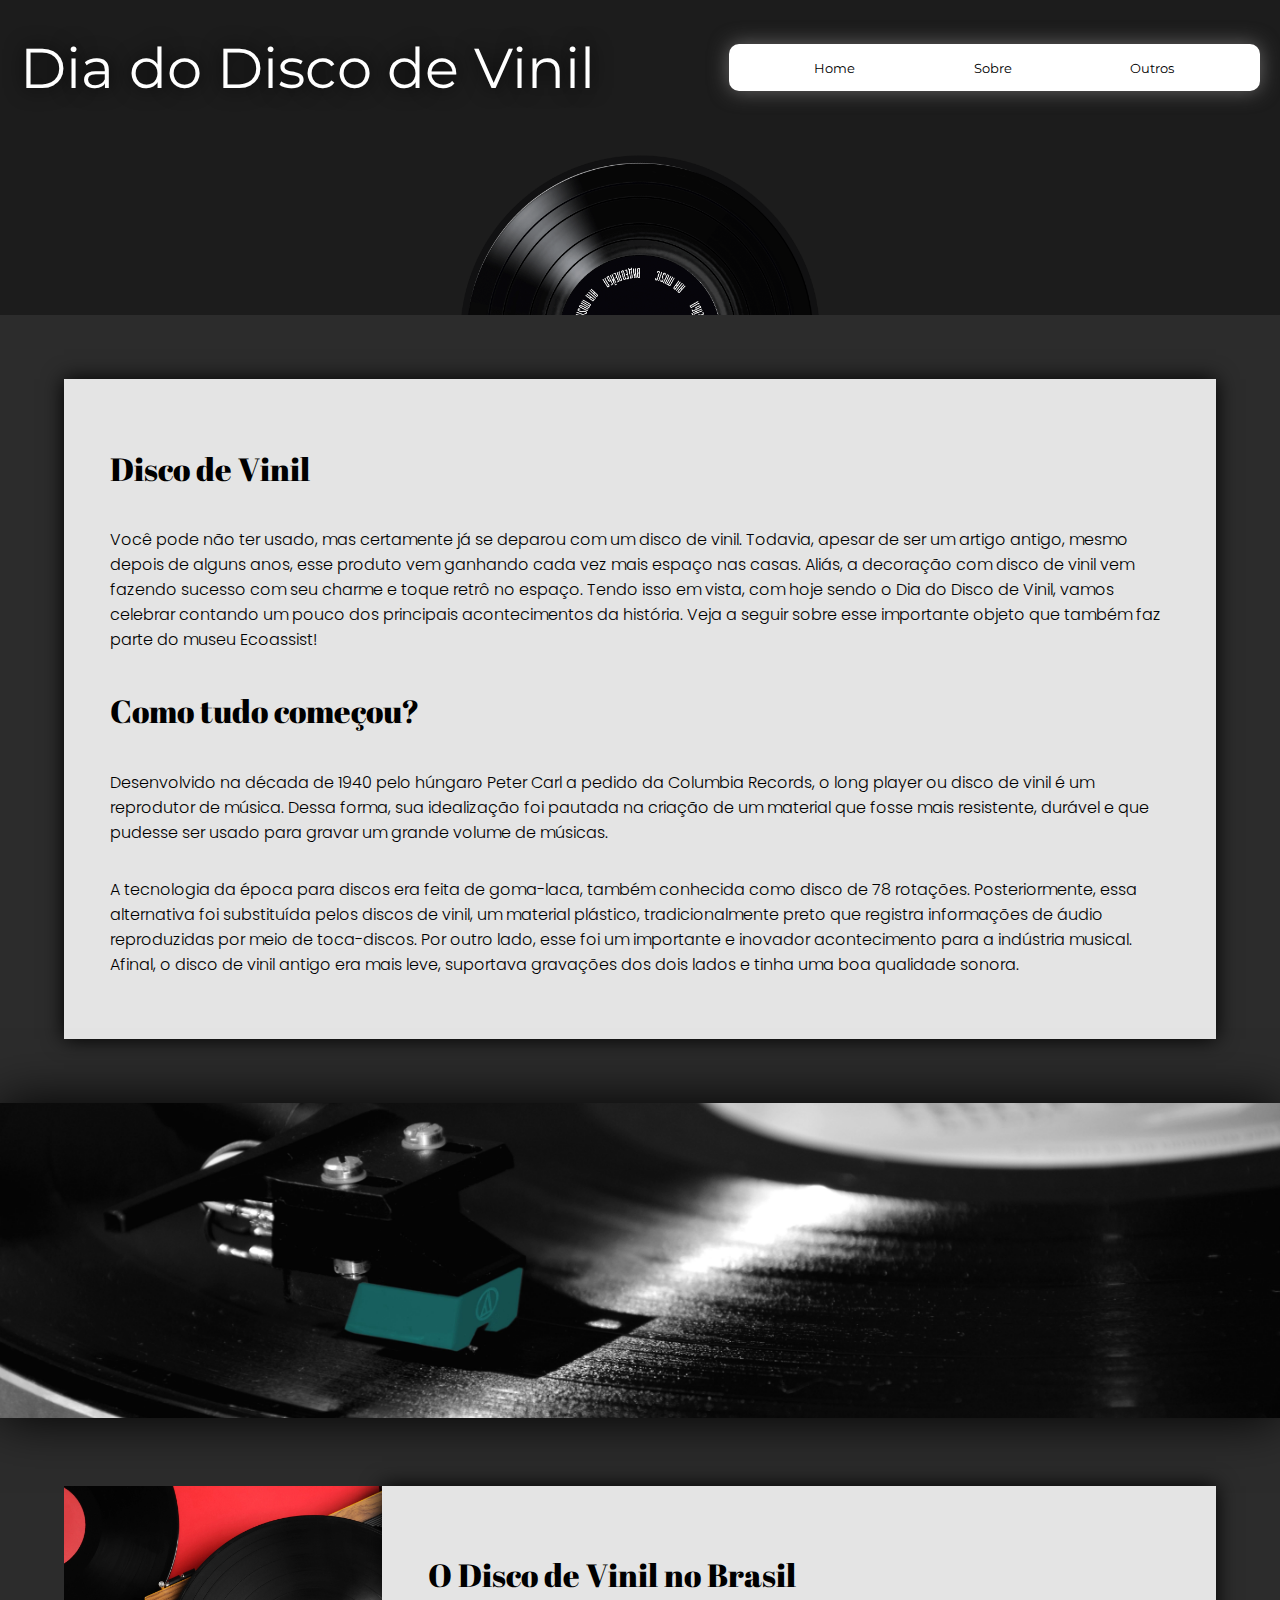
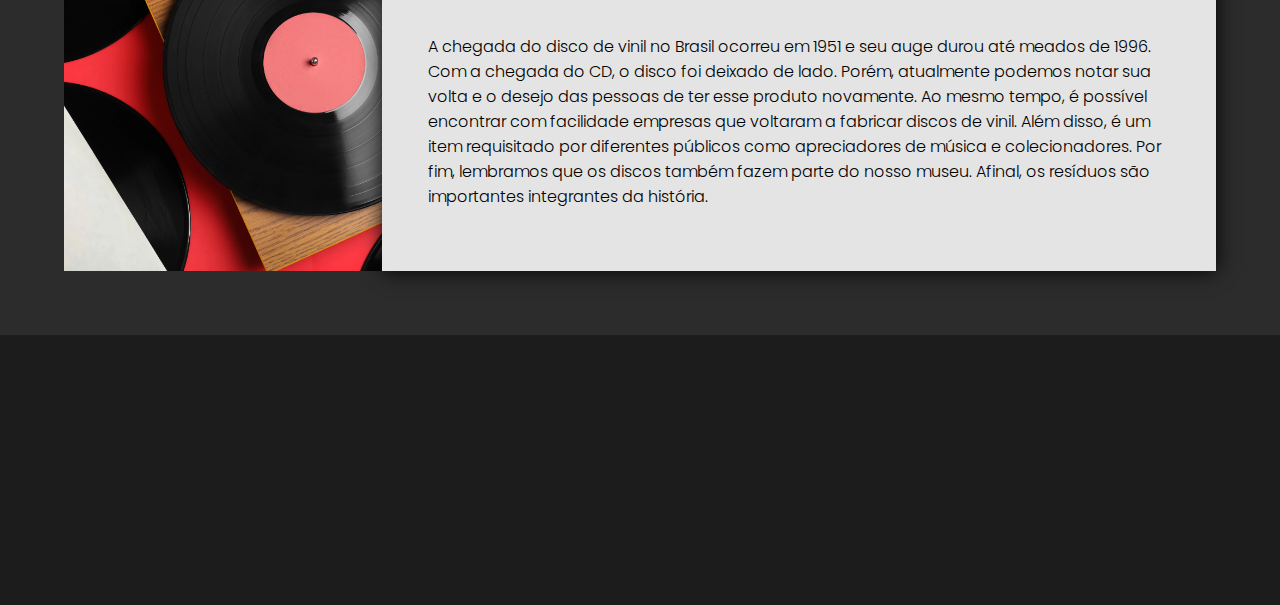
==== index.html @ 4e14d1e4 "Initial commit" ====
<!DOCTYPE html>
<html lang="pt-br">
<head>
    <meta charset="UTF-8">
    <meta http-equiv="X-UA-Compatible" content="IE=edge">
    <meta name="viewport" content="width=device-width, initial-scale=1.0">
    <link rel="preconnect" href="https://fonts.googleapis.com">
    <link rel="preconnect" href="https://fonts.gstatic.com" crossorigin>

    <link href="https://fonts.googleapis.com/css2?family=Abril+Fatface&family=Montserrat:ital,wght@0,100..900;1,100..900&family=Poppins:ital,wght@0,100;0,200;0,300;0,400;0,500;0,600;0,700;0,800;0,900;1,100;1,200;1,300;1,400;1,500;1,600;1,700;1,800;1,900&display=swap" rel="stylesheet">
    <link href="https://fonts.googleapis.com/css2?family=Montserrat:ital,wght@0,100..900;1,100..900&display=swap" rel="stylesheet">
    <link href="https://fonts.googleapis.com/css2?family=Montserrat:ital,wght@0,100..900;1,100..900&family=Poppins:ital,wght@0,100;0,200;0,300;0,400;0,500;0,600;0,700;0,800;0,900;1,100;1,200;1,300;1,400;1,500;1,600;1,700;1,800;1,900&display=swap" rel="stylesheet">

    <link rel="stylesheet" href="css/styles.css">
    <link rel="stylesheet" href="css/animations/animations.css">
    <link rel="stylesheet" href="css/header/header_styles.css">
    <link rel="stylesheet" href="css/header/info_styles.css">
    <link rel="stylesheet" href="css/main/main.css">
    <link rel="stylesheet" href="css/main/brasil.css">
    <link rel="stylesheet" href="css/main/artists.css">
    <link rel="stylesheet" href="css/footer/footer.css">
    
    <title>Disco de vinil</title>
</head>
<body>


    <div class="container" id="header_div">
        <div id="page_info" >
            <span id="page_info_text">Dia do Disco de Vinil</span>
        </div>
        <div id="tabs_bar" >
            <div id="buttons">
                <button class="button" id="homebutton">Home</button>
                <button class="button" id="sobrebutton">Sobre</button>
                <button class="button" id="outrosutton">Outros</button>
            </div>
        </div>



    </div>



    <div class="container" id="info_div">
        <!-- Seu conteúdo aqui -->
        <div class="song_cards">
           <div class="card_container">
                <img class="card_img" src="img/jackson.webp" alt="" >
                <div class="card_info" >
                    <span class="card_title" onclick="window.open('https://pt.wikipedia.org/wiki/Michael_Jackson', '_blank')" >Michael Jackson</span>
                </div>
           </div>

           <div class="card_container">
                <img class="card_img" src="img/eagles.webp" alt="">
                <div class="card_info" >
                    <span class="card_title" onclick="window.open('https://pt.wikipedia.org/wiki/Eagles', '_blank')" >Eagles</span>
                </div>
           </div>

           <div class="card_container">
                <img class="card_img" src="img/acdc.jpg" alt="">
                <div class="card_info" >
                    <span class="card_title" onclick="window.open('https://pt.wikipedia.org/wiki/AC/DC', '_blank')" >AC/DC</span>
                </div>
           </div>

           <div class="card_container">
                <img class="card_img" src="img/led-zeppelin.webp" alt="">
                <div class="card_info" >
                    <span class="card_title" onclick="window.open('https://pt.wikipedia.org/wiki/Led_Zeppelin', '_blank')" >Led Zeppelin</span>
                </div>

           </div>

           <div class="card_container">
                <img class="card_img" src="img/beatles.jpg" alt="">
                <div class="card_info" >
                    <span class="card_title" onclick="window.open('https://pt.wikipedia.org/wiki/The_Beatles', '_blank')" >The Beatles</span>
                </div>
           </div>
         
        </div>

        <div id="disco_div">
            <img id="disco_img" src="img/disco.png" alt="">
        </div>

        
        <div class="song_cards">
            <div class="card_container">
                <img class="card_img" src="img/billyjoel.jpeg" alt="">
                <div class="card_info" >
                    <span class="card_title" onclick="window.open('https://pt.wikipedia.org/wiki/Billy_Joel', '_blank')" >Billy Joel</span>
                </div>
            </div>
 
            <div class="card_container">
                <img class="card_img" src="img/pinkfloyd.jpg" alt="">
                <div class="card_info" >
                    <span class="card_title" onclick="window.open('https://pt.wikipedia.org/wiki/Pink_Floyd', '_blank')" >Pink Floyd</span>
                </div>
            </div>
 
            <div class="card_container">
                <img class="card_img" src="img/garthbrooks.jpg" alt="">
                <div class="card_info" >
                    <span class="card_title" onclick="window.open('https://pt.wikipedia.org/wiki/Garth_Brooks', '_blank')" >Garth Brooks</span>
                </div>
            </div>
 
            <div class="card_container">
                <img class="card_img" src="img/hootie&blowfish.webp" alt="">
                <div class="card_info" >
                    <span class="card_title" onclick="window.open('https://pt.wikipedia.org/wiki/Hootie_%26_the_Blowfish', '_blank')" >Hootie & Blowfish</span>
                </div>
            </div>
 
            <div class="card_container">
                <img class="card_img" src="img/guns-n-roses.webp" alt="">
                <div class="card_info" >
                    <span class="card_title" onclick="window.open('https://pt.wikipedia.org/wiki/Guns_N%27_Roses', '_blank')" >Guns N' Roses</span>
                </div>
            </div>
          
         </div>
    </div>



    <div class="div_content">
        <div class="page_content">
            <h1 >Disco de Vinil</h1> 
            <p>Você pode não ter usado, mas certamente já se deparou com um disco de vinil. Todavia, apesar de ser um artigo antigo, mesmo depois de alguns anos, esse produto vem ganhando cada vez mais espaço nas casas. Aliás, a decoração com disco de vinil vem fazendo sucesso com seu charme e toque retrô no espaço.  
                Tendo isso em vista, com hoje sendo o Dia do Disco de Vinil, vamos celebrar contando um pouco dos principais acontecimentos da história. Veja a seguir sobre esse importante objeto que também faz parte do museu Ecoassist!</p>

            <h1>Como tudo começou?</h1>
                <p>Desenvolvido na década de 1940 pelo húngaro Peter Carl a pedido da Columbia Records, o long player ou disco de vinil é um reprodutor de música. Dessa forma, sua idealização foi pautada na criação de um material que fosse mais resistente, durável e que pudesse ser usado para gravar um grande volume de músicas.</p>
                <p>A tecnologia da época para discos era feita de goma-laca, também conhecida como disco de 78 rotações. Posteriormente, essa alternativa foi substituída pelos discos de vinil, um material plástico, tradicionalmente preto que registra informações de áudio reproduzidas por meio de toca-discos.

                    Por outro lado, esse foi um importante e inovador acontecimento para a indústria musical. Afinal, o disco de vinil antigo era mais leve, suportava gravações dos dois lados e tinha uma boa qualidade sonora.</p>
        </div>
    </div>


    <div>
        <img id="disco1_img" src="img/_disco1.jpg" alt="">
    </div>

    
    <div class="div_content">
        <div  id="content_brasil">
            <div id="p_content_brasil_img_div">
                <img id="p_content_brasil_img"src="img/red_disc.webp" alt="">
            </div>
            <div class="page_content" id="p_content_brasil">
                <h1>O Disco de Vinil no Brasil</h1>

                <p>A chegada do disco de vinil no Brasil ocorreu em 1951 e seu auge durou até meados de 1996. Com a chegada do CD, o disco foi deixado de lado. Porém, atualmente podemos notar sua volta e o desejo das pessoas de ter esse produto novamente.

                    Ao mesmo tempo, é possível encontrar com facilidade empresas que voltaram a fabricar discos de vinil. Além disso, é um item requisitado por diferentes públicos como apreciadores de música e colecionadores.
                    
                    Por fim, lembramos que os discos também fazem parte do nosso museu. Afinal, os resíduos são importantes integrantes da história.</p>

            </div>
        </div>
    </div>

  


   <div class="footer">

   </div>

    



    


    <script src="js/info.js"></script>
</body>
</html>
---- css/styles.css ----
html, body {
    display: flex;
    flex-direction: column;
    margin: 0;
    padding: 0;
    background-color: #2c2c2c;
}


.container {
    max-width: 100%;
    padding: 20px; 
    box-sizing: border-box;
}
---- css/animations/animations.css ----
@keyframes rotate {
    0% { transform: rotate(0deg); }
    100% { transform: rotate(360deg); }
}

@keyframes appear {
    0% {opacity: 0%; }
    100% { opacity: 100%;}
}

@keyframes increase {
    0% {transform: scale(1); }
    100% {transform: scale(1.1); }
}


@keyframes increase_height {
    0% {height: 20vh; }
    100% {height: 45vh; }
}

@keyframes decrease_height {
    0% {height: 45vh; }
    100% {height: 20vh; }
}



@keyframes grow_card{
    from {
        flex-grow: 0; /* Valor inicial de flex-grow */
    }
    to {
        flex-grow: 5; /* Valor inicial de flex-grow */
    }
}

@keyframes decrease_card{
    from {
        flex-grow: 5; /* Valor inicial de flex-grow */
    }
    to {
        flex-grow: 0; /* Valor inicial de flex-grow */
    }
}

@keyframes bright_up {
    0% { opacity: 50%;}
    100% { opacity: 100%;}
}

@keyframes bright_down {
    0% { opacity: 100%;}
    100% { opacity: 50%;}
}

@keyframes songs_appear{
    0%{transform: translate(10%); opacity: 0%;}
    100% {transform: translate(0%); opacity: 100%;}

}

@keyframes songs_disapper{
    0%{transform: translate(0%); opacity: 100%;}
    100% {transform: translate(10%); opacity: 0%;}

}

@keyframes show_info{
    0% {opacity: 0%; transform: translate(0%, 10%);}
    100% {opacity: 100%;transform: translate(0%, 0%);}
}

@keyframes hide_info{
    0% {opacity: 100%;transform: translate(0%, 0%);}
    100% {opacity: 0%;transform: translate(0%, 10%);}
}
---- css/header/header_styles.css ----
#header_div{
    display: flex;
    justify-content: space-between;
    align-items: center;
    height: 15vh;
    background-color: rgb(28, 28, 28);
}

#page_info{
    display: flex;
    justify-content: flex-start;
    align-items: center;
    width: 60%;
    height: 100%;
}

#page_info_text{
    color: white;
    font-size: 3.5em;
    font-family: "Montserrat", sans-serif;
    font-optical-sizing: auto;
    font-weight: normal;
    font-style: normal;
    text-shadow: 0px 0px 20px rgb(0, 0, 0);
}

#tabs_bar{
    box-shadow: 0px 0px 20px rgb(105, 104, 104);
    display: flex;
    align-items:center;
    justify-content: center;
    background-color: white;
    width: 45%;
    height: 50%;
    border-radius: 10px;
}

#buttons{
    display: flex;
    align-items: center;
    justify-content: space-around;
    width: 90%;
}

.button{

    border: 0px ;
    outline: none;
    background-color: transparent;
    cursor: pointer;


}

.button,textarea{
    color: black;
    font-family: "Montserrat", sans-serif;
    font-optical-sizing: auto;
    font-weight: normal;
    font-style: normal;
}



.button:hover{
   animation: increase 2s ease alternate infinite;
}
---- css/header/info_styles.css ----
#info_div{
    display: flex;  
    flex-direction: row;
    justify-content: space-around;
    height: 20vh;
    background-color: rgb(28, 28, 28);
    overflow: hidden;
    transition: height 1s ease;  
}






#disco_img{
    height: 40vh;
    width: auto;
    object-fit: cover;
    animation: rotate 3s linear infinite;
}

#disco_div{
    width: auto;
    height: auto;
    animation: appear 1s ease;
}

#disco_div :hover{
    animation: increase 1s ease alternate both infinite;
    cursor: pointer;
}



.song_cards{
    display: flex;
    flex-direction: row;
    justify-content: center;
    --item-count:3;
    gap: 1%;
    width: 35%;
    height: 100%;
    opacity: 0%;
}

.card_img{
  
    object-fit:cover;
    opacity: 50%;
    width: 100%;
    height: 100%;
}   



.card_img:hover{
    animation: bright_up 2s ease forwards;
}

.card_img:not(:hover){
    animation: bright_down 2s ease backwards;
}


.card_title{
    background-color: #2c2c2c;
    color: white;
    font-size: 60%;
    font-family: "Montserrat", sans-serif;
    font-optical-sizing: auto;
    font-weight: bolder;
    font-style: italic;
    padding: 5px;
    text-shadow: 0px 0px 10px rgb(98, 98, 98);
    text-decoration: underline;
    cursor: pointer;
}

.card_info{
    box-shadow: 0px 0px 20px black;
    width: auto;
    height: auto;
    position: absolute;
    top: 85%;
    display: flex;
    justify-content: center;
    align-items: center;
    opacity: 0%;
    overflow: hidden;
}

.card_container{
    display: flex;
    flex-direction: column;
    justify-content: center;
    align-items: center;
    height: 100%; 
    width: 15%;    
    border-radius: 10px;
    transition: flex-grow 1s ease;  
    overflow: hidden;
}
---- css/main/main.css ----
.div_content{ 
    display: flex;
    flex-direction: row;
    align-items: center;
    padding: 5%;
   
}


.page_content{
    display: flex;
    flex-direction: column;
    background-color: #e4e4e4;
    padding: 4%;
    height: auto;
    box-shadow: 0px 0px 20px rgb(0, 0, 0);
   
}

.page_content > h1{

    font-family: "Abril Fatface", serif;
    font-weight: 400;
    font-style: normal;
}

.page_content > p{
    font-size: 100%;
    font-family: "Poppins", sans-serif;
    font-weight: 300;
    font-style: normal;
}



#disco1_img{
    box-shadow: 0px 0px 50px black;
    object-fit:cover;
    height: 35vh;
    width: 100%;
}
---- css/main/brasil.css ----
#p_content_brasil_img_div{
    display: flex;
    justify-content: center;
    align-items: center;
    width: 30%;
    overflow: hidden;

}

#p_content_brasil_img{
    height: 100%;
    width: 100%;
    object-fit:cover;
}

#content_brasil{
    display: flex;
    flex-direction: row;
    width: 100%;
    height: 100%;
}

#p_content_brasil{
    width: 70%;
}
---- css/footer/footer.css ----
.footer{
    height: 30vh;
    background-color: rgb(28, 28, 28);
}
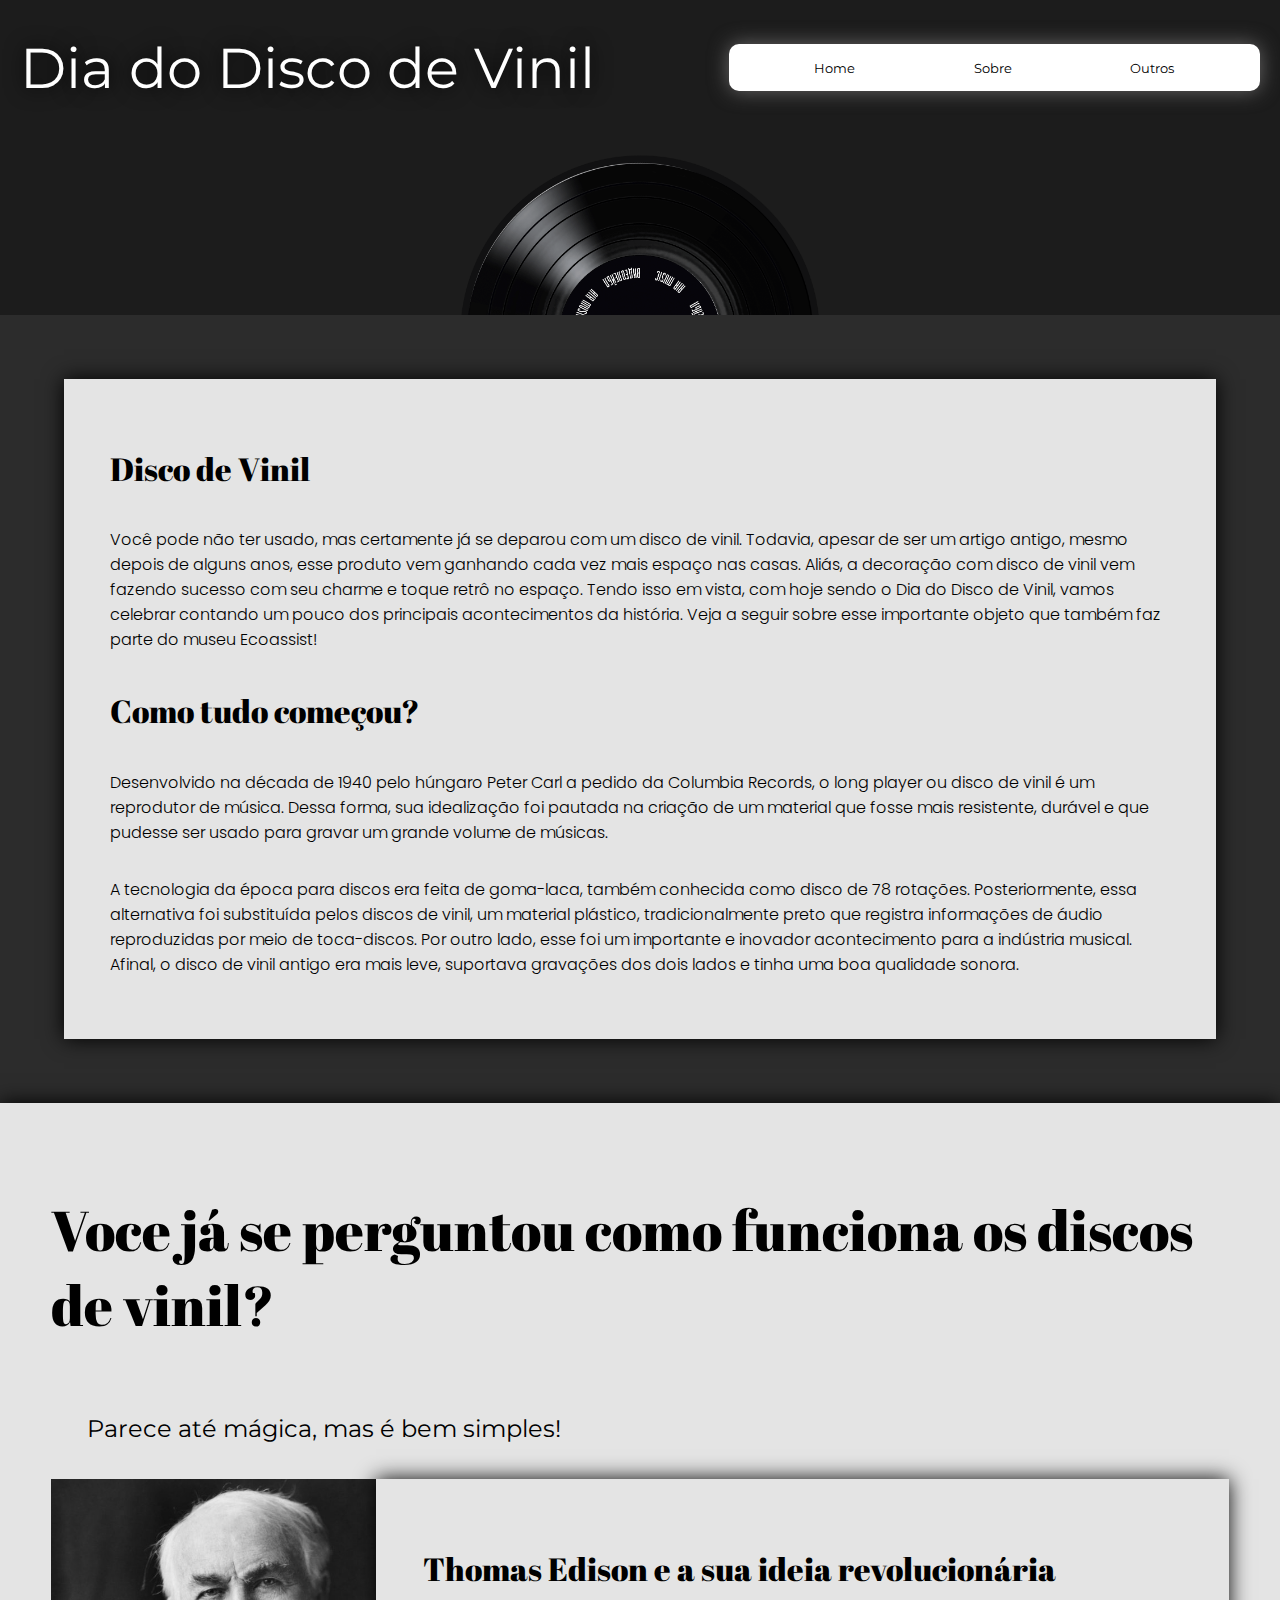
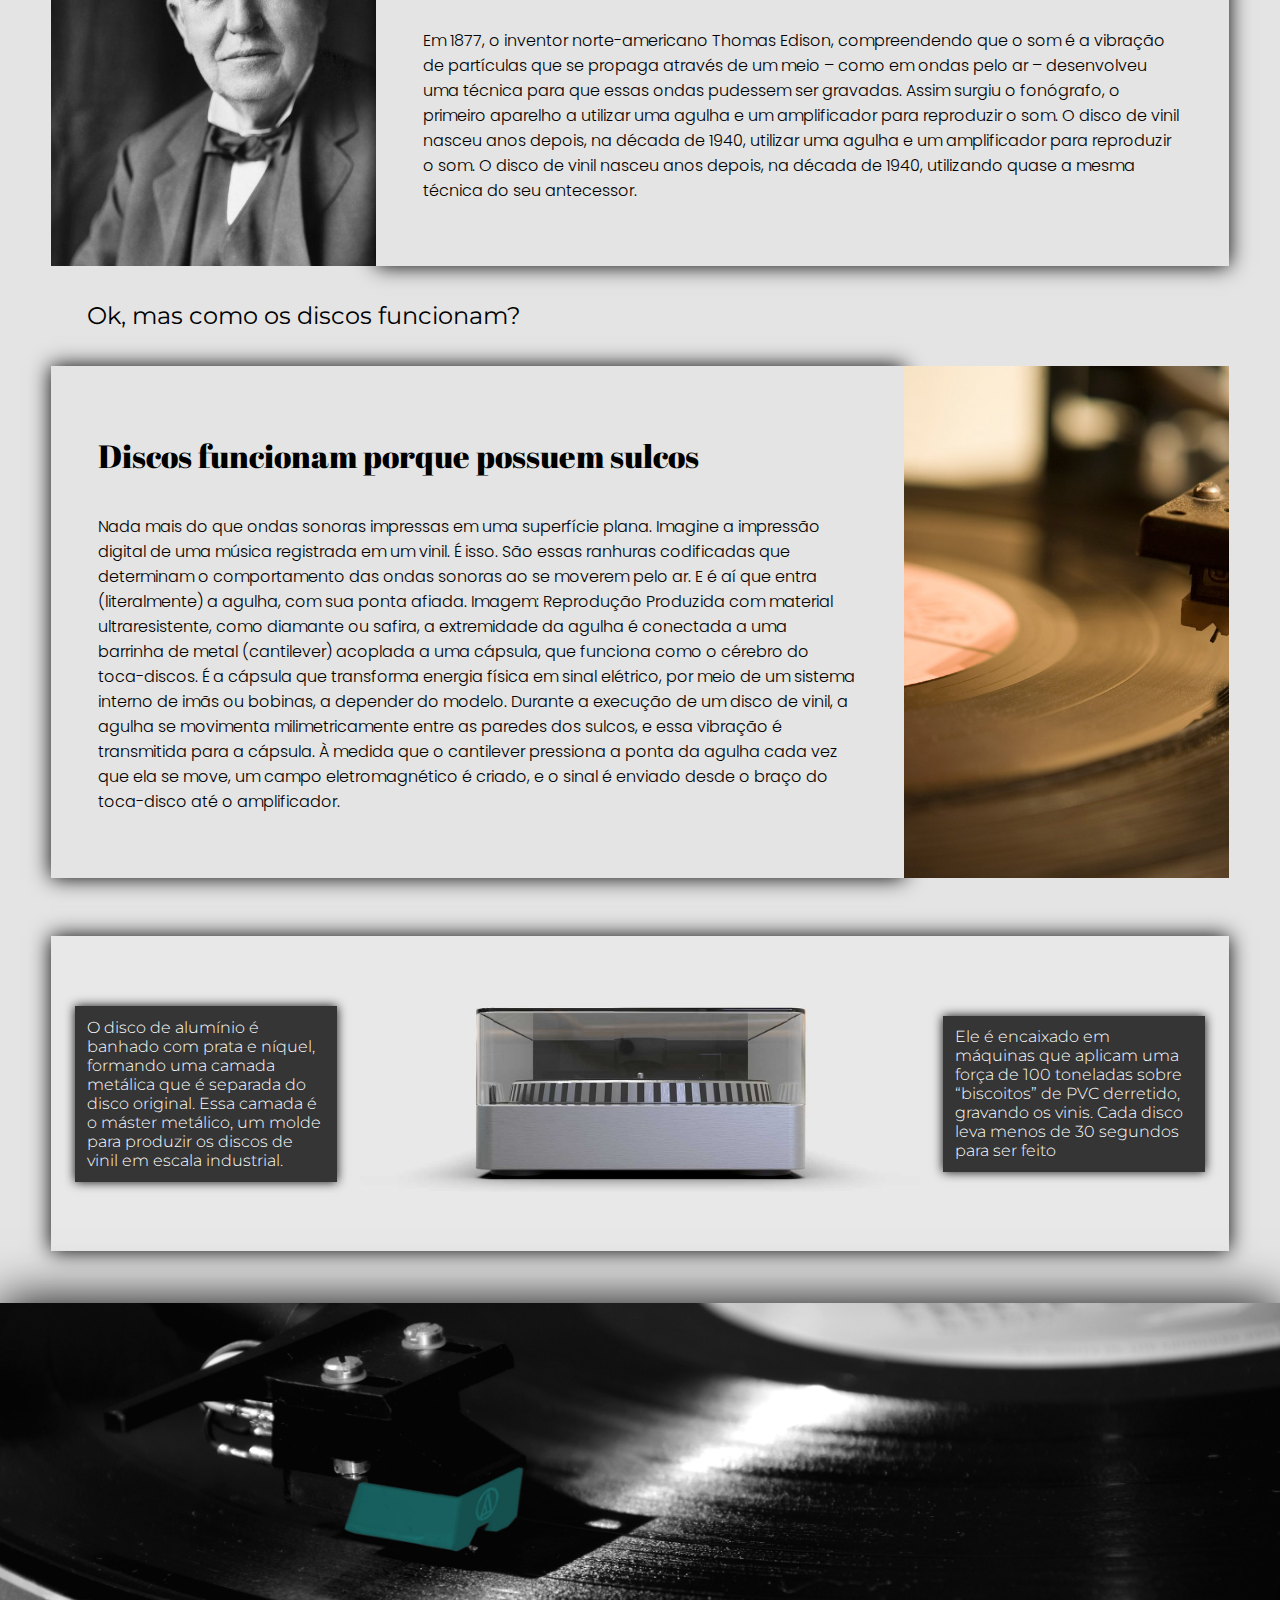
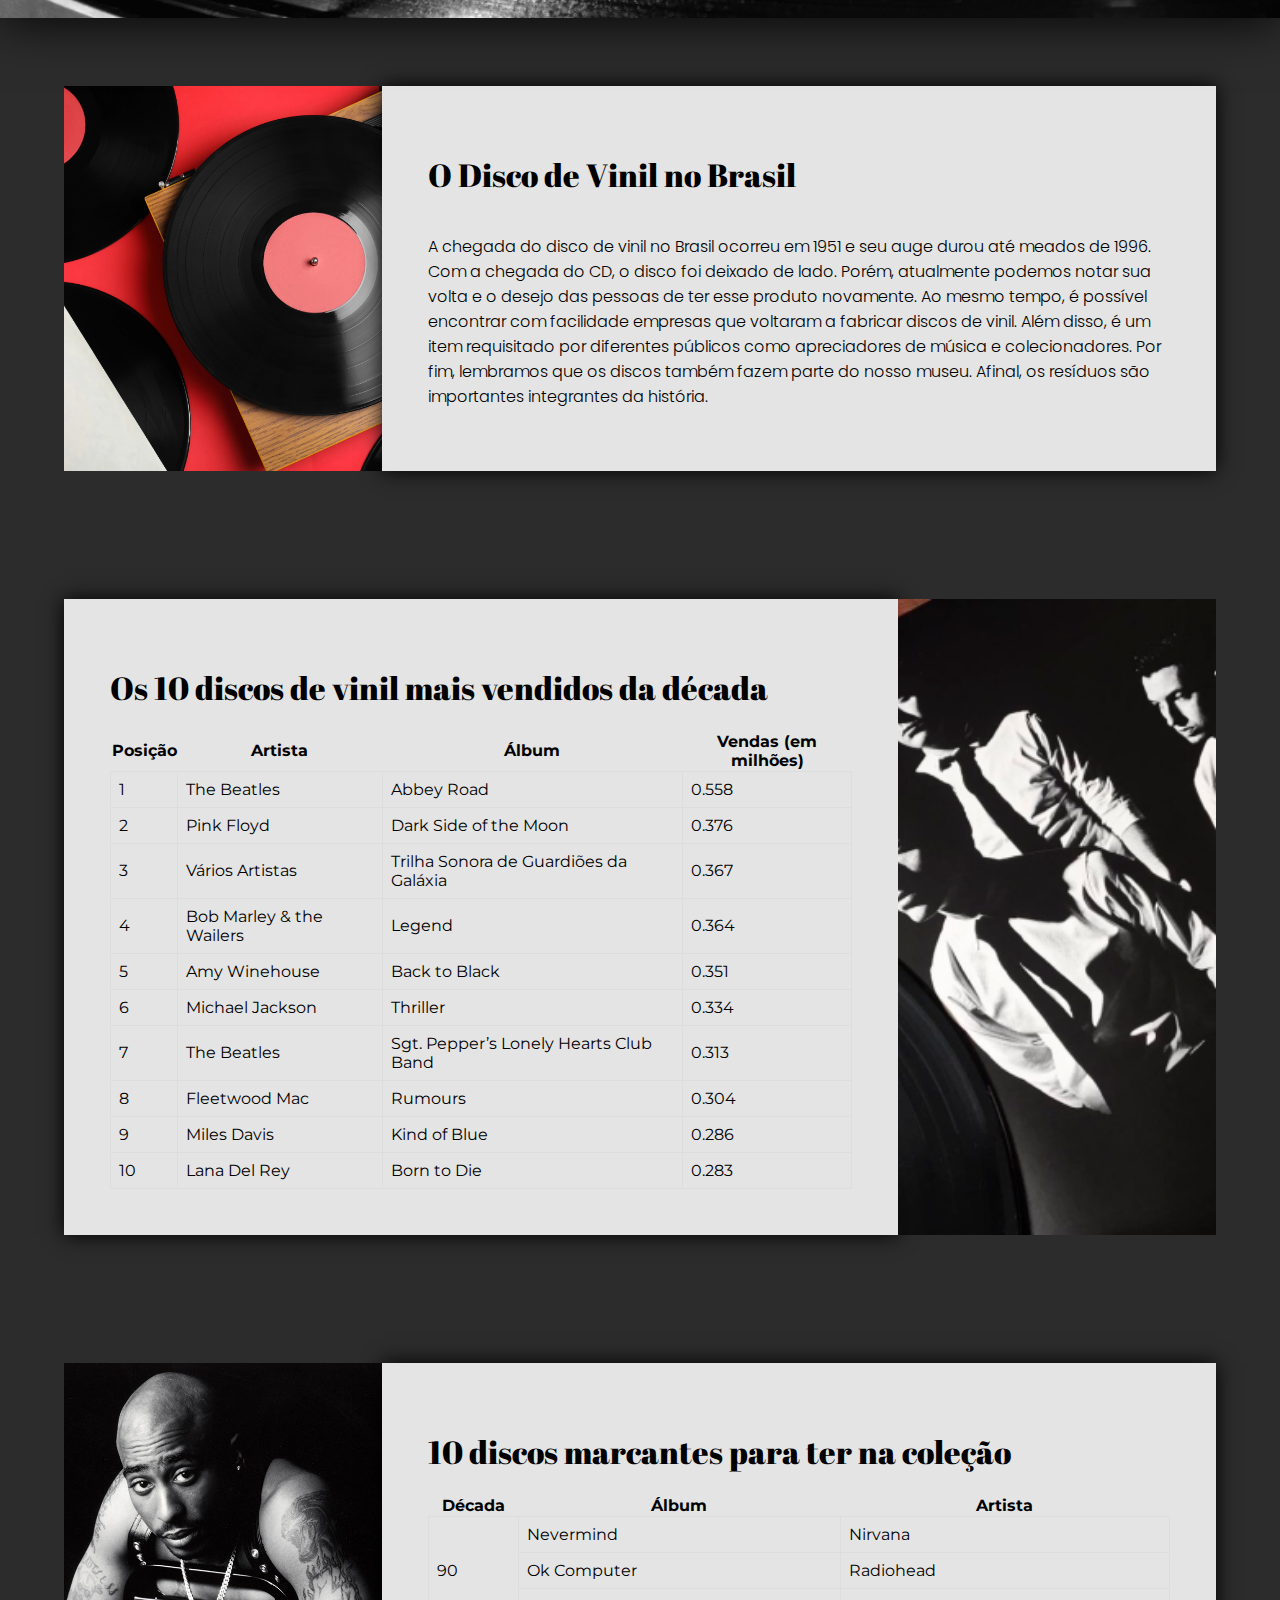
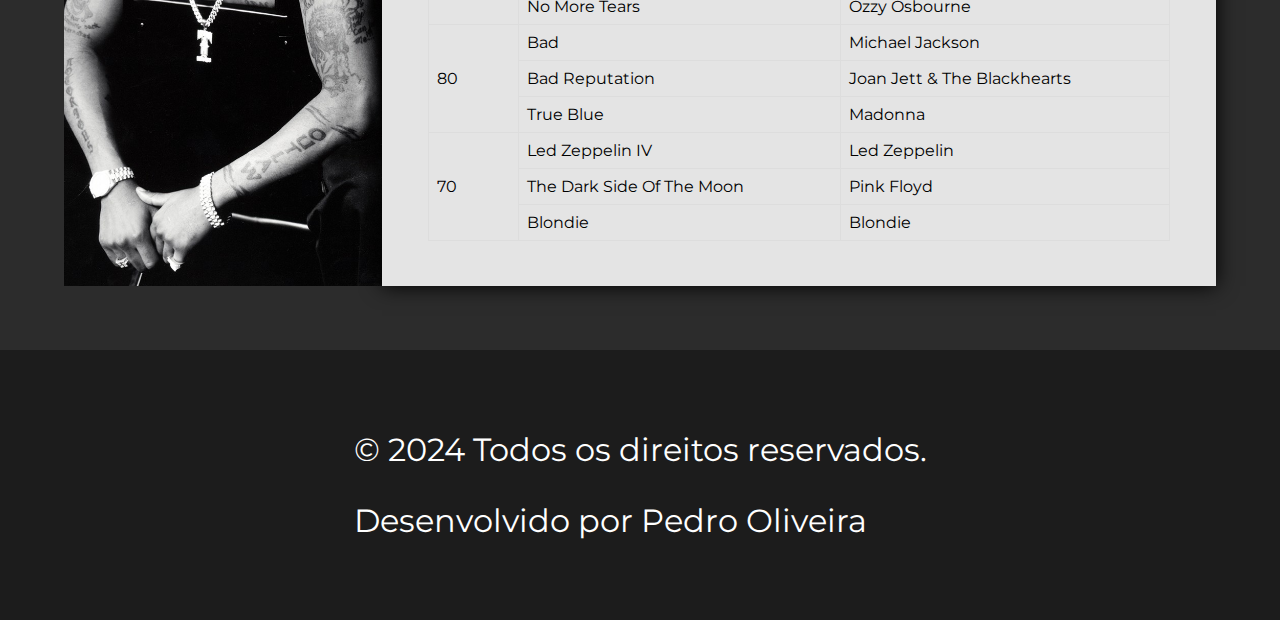
==== commit 6f0318b6: "Update" ====
--- a/index.html
+++ b/index.html
@@ -11,16 +11,9 @@
     <link href="https://fonts.googleapis.com/css2?family=Montserrat:ital,wght@0,100..900;1,100..900&display=swap" rel="stylesheet">
     <link href="https://fonts.googleapis.com/css2?family=Montserrat:ital,wght@0,100..900;1,100..900&family=Poppins:ital,wght@0,100;0,200;0,300;0,400;0,500;0,600;0,700;0,800;0,900;1,100;1,200;1,300;1,400;1,500;1,600;1,700;1,800;1,900&display=swap" rel="stylesheet">
 
-    <link rel="stylesheet" href="css/styles.css">
-    <link rel="stylesheet" href="css/animations/animations.css">
-    <link rel="stylesheet" href="css/header/header_styles.css">
-    <link rel="stylesheet" href="css/header/info_styles.css">
-    <link rel="stylesheet" href="css/main/main.css">
-    <link rel="stylesheet" href="css/main/brasil.css">
-    <link rel="stylesheet" href="css/main/artists.css">
-    <link rel="stylesheet" href="css/footer/footer.css">
-    
-    <title>Disco de vinil</title>
+    <link rel="stylesheet" href="assets/css/styles.css">
+
+    <title>Home</title>
 </head>
 <body>
 
@@ -31,9 +24,9 @@
         </div>
         <div id="tabs_bar" >
             <div id="buttons">
-                <button class="button" id="homebutton">Home</button>
-                <button class="button" id="sobrebutton">Sobre</button>
-                <button class="button" id="outrosutton">Outros</button>
+                <a href="index.html"><button class="button" id="homebutton">Home</button></a>
+                <a href="about.html"><button class="button" id="sobrebutton">Sobre</button></a>
+                <a href="about.html"><button class="button" id="outrosutton">Outros</button></a>
             </div>
         </div>
 
@@ -47,28 +40,28 @@
         <!-- Seu conteúdo aqui -->
         <div class="song_cards">
            <div class="card_container">
-                <img class="card_img" src="img/jackson.webp" alt="" >
+                <img class="card_img" src="assets/img/jackson.webp" alt="" >
                 <div class="card_info" >
                     <span class="card_title" onclick="window.open('https://pt.wikipedia.org/wiki/Michael_Jackson', '_blank')" >Michael Jackson</span>
                 </div>
            </div>
 
            <div class="card_container">
-                <img class="card_img" src="img/eagles.webp" alt="">
+                <img class="card_img" src="assets/img/eagles.webp" alt="">
                 <div class="card_info" >
                     <span class="card_title" onclick="window.open('https://pt.wikipedia.org/wiki/Eagles', '_blank')" >Eagles</span>
                 </div>
            </div>
 
            <div class="card_container">
-                <img class="card_img" src="img/acdc.jpg" alt="">
+                <img class="card_img" src="assets/img/acdc.jpg" alt="">
                 <div class="card_info" >
                     <span class="card_title" onclick="window.open('https://pt.wikipedia.org/wiki/AC/DC', '_blank')" >AC/DC</span>
                 </div>
            </div>
 
            <div class="card_container">
-                <img class="card_img" src="img/led-zeppelin.webp" alt="">
+                <img class="card_img" src="assets/img/led-zeppelin.webp" alt="">
                 <div class="card_info" >
                     <span class="card_title" onclick="window.open('https://pt.wikipedia.org/wiki/Led_Zeppelin', '_blank')" >Led Zeppelin</span>
                 </div>
@@ -76,7 +69,7 @@
            </div>
 
            <div class="card_container">
-                <img class="card_img" src="img/beatles.jpg" alt="">
+                <img class="card_img" src="assets/img/beatles.jpg" alt="">
                 <div class="card_info" >
                     <span class="card_title" onclick="window.open('https://pt.wikipedia.org/wiki/The_Beatles', '_blank')" >The Beatles</span>
                 </div>
@@ -85,41 +78,41 @@
         </div>
 
         <div id="disco_div">
-            <img id="disco_img" src="img/disco.png" alt="">
+            <img id="disco_img" onclick=OpenTab() src="assets/img/disco.png" alt="">
         </div>
 
         
         <div class="song_cards">
             <div class="card_container">
-                <img class="card_img" src="img/billyjoel.jpeg" alt="">
+                <img class="card_img" src="assets/img/billyjoel.jpeg" alt="">
                 <div class="card_info" >
                     <span class="card_title" onclick="window.open('https://pt.wikipedia.org/wiki/Billy_Joel', '_blank')" >Billy Joel</span>
                 </div>
             </div>
  
             <div class="card_container">
-                <img class="card_img" src="img/pinkfloyd.jpg" alt="">
+                <img class="card_img" src="assets/img/pinkfloyd.jpg" alt="">
                 <div class="card_info" >
                     <span class="card_title" onclick="window.open('https://pt.wikipedia.org/wiki/Pink_Floyd', '_blank')" >Pink Floyd</span>
                 </div>
             </div>
  
             <div class="card_container">
-                <img class="card_img" src="img/garthbrooks.jpg" alt="">
+                <img class="card_img" src="assets/img/garthbrooks.jpg" alt="">
                 <div class="card_info" >
                     <span class="card_title" onclick="window.open('https://pt.wikipedia.org/wiki/Garth_Brooks', '_blank')" >Garth Brooks</span>
                 </div>
             </div>
  
             <div class="card_container">
-                <img class="card_img" src="img/hootie&blowfish.webp" alt="">
+                <img class="card_img" src="assets/img/hootie&blowfish.webp" alt="">
                 <div class="card_info" >
                     <span class="card_title" onclick="window.open('https://pt.wikipedia.org/wiki/Hootie_%26_the_Blowfish', '_blank')" >Hootie & Blowfish</span>
                 </div>
             </div>
  
             <div class="card_container">
-                <img class="card_img" src="img/guns-n-roses.webp" alt="">
+                <img class="card_img" src="assets/img/guns-n-roses.webp" alt="">
                 <div class="card_info" >
                     <span class="card_title" onclick="window.open('https://pt.wikipedia.org/wiki/Guns_N%27_Roses', '_blank')" >Guns N' Roses</span>
                 </div>
@@ -145,15 +138,67 @@
     </div>
 
 
-    <div>
-        <img id="disco1_img" src="img/_disco1.jpg" alt="">
+    <section>
+      <div class="page_content" id="how_section">
+        <h1>Voce já se perguntou como funciona os discos de vinil?</h1>
+
+        <h2>Parece até mágica, mas é bem simples!</h2>
+
+        <div class="content">
+          <div class="p_content_img_div">
+              <img class="p_content_img"src="assets/img/thomas-edison.jpg" alt="">
+          </div>
+          <div class="page_content" id="p_content_brasil">
+              <h1>Thomas Edison e a sua ideia revolucionária</h1>
+
+              <p>Em 1877, o inventor norte-americano Thomas Edison, compreendendo que o som é a vibração de partículas que se propaga através de um meio – como em ondas pelo ar – desenvolveu uma técnica para que essas ondas pudessem ser gravadas. Assim surgiu o fonógrafo, o primeiro aparelho a utilizar uma agulha e um amplificador para reproduzir o som. O disco de vinil nasceu anos depois, na década de 1940, utilizar uma agulha e um amplificador para reproduzir o som. O disco de vinil nasceu anos depois, na década de 1940, utilizando quase a mesma técnica do seu antecessor. </p>
+
+          </div>
+        </div>
+      
+        <h2>Ok, mas como os discos funcionam?</h2>
+
+        <div class="content">
+         
+          <div class="page_content" id="p_content_brasil">
+              <h1>Discos funcionam porque possuem sulcos</h1>
+
+              <p>Nada mais do que ondas sonoras impressas em uma superfície plana. Imagine a impressão digital de uma música registrada em um vinil. É isso. São essas ranhuras codificadas que determinam o comportamento das ondas sonoras ao se moverem pelo ar. E é aí que entra (literalmente) a agulha, com sua ponta afiada. Imagem: Reprodução Produzida com material ultraresistente, como diamante ou safira, a extremidade da agulha é conectada a uma barrinha de metal (cantilever) acoplada a uma cápsula, que funciona como o cérebro do toca-discos. É a cápsula que transforma energia física em sinal elétrico, por meio de um sistema interno de imãs ou bobinas, a depender do modelo. Durante a execução de um disco de vinil, a agulha se movimenta milimetricamente entre as paredes dos sulcos, e essa vibração é transmitida para a cápsula. À medida que o cantilever pressiona a ponta da agulha cada vez que ela se move, um campo eletromagnético é criado, e o sinal é enviado desde o braço do toca-disco até o amplificador.</p>
+
+          </div>
+          <div class="p_content_img_div">
+            <img class="p_content_img"src="assets/img/disco_zoom.jpg" alt="">
+        </div>
+        </div>
+
+        <div class="content">
+         
+          <div class="p_content_img_div" id="record_vinil">
+            <div id="about_record_div">
+              O disco de alumínio é banhado com prata e níquel, formando uma camada metálica que é separada do disco original. Essa camada é o máster metálico, um molde para produzir os discos de vinil em escala industrial. 
+          </div>
+            <img id="record_vinil_img"src="assets/img/record_vinil.jpg" alt="">
+
+            <div id="about_record_div">
+              Ele é encaixado em máquinas que aplicam uma força de 100 toneladas sobre “biscoitos” de PVC derretido, gravando os vinis. Cada disco leva menos de 30 segundos para ser feito 
+
+          </div>
+
+        </div>
+        </div>
+        
+      </div>
+  </section>
+
+    <div id="disco_img_center">
+        <img id="disco1_img" src="assets/img/_disco1.jpg" alt="">
     </div>
 
     
     <div class="div_content">
-        <div  id="content_brasil">
-            <div id="p_content_brasil_img_div">
-                <img id="p_content_brasil_img"src="img/red_disc.webp" alt="">
+        <div class="content">
+            <div class="p_content_img_div">
+                <img class="p_content_img"src="assets/img/red_disc.webp" alt="">
             </div>
             <div class="page_content" id="p_content_brasil">
                 <h1>O Disco de Vinil no Brasil</h1>
@@ -168,11 +213,159 @@
         </div>
     </div>
 
+
+    <div class="div_content">
+        <div class="content">
+            <div class="page_content" id="p_content_artists">
+                <h1>Os 10 discos de vinil mais vendidos da década</h1>
+
+                <table>
+                    <tr>
+                      <th>Posição</th>
+                      <th>Artista</th>
+                      <th>Álbum</th>
+                      <th>Vendas (em milhões)</th>
+                    </tr>
+                    <tr>
+                      <td>1</td>
+                      <td>The Beatles</td>
+                      <td>Abbey Road</td>
+                      <td>0.558</td>
+                    </tr>
+                    <tr>
+                      <td>2</td>
+                      <td>Pink Floyd</td>
+                      <td>Dark Side of the Moon</td>
+                      <td>0.376</td>
+                    </tr>
+                    <tr>
+                      <td>3</td>
+                      <td>Vários Artistas</td>
+                      <td>Trilha Sonora de Guardiões da Galáxia</td>
+                      <td>0.367</td>
+                    </tr>
+                    <tr>
+                      <td>4</td>
+                      <td>Bob Marley & the Wailers</td>
+                      <td>Legend</td>
+                      <td>0.364</td>
+                    </tr>
+                    <tr>
+                      <td>5</td>
+                      <td>Amy Winehouse</td>
+                      <td>Back to Black</td>
+                      <td>0.351</td>
+                    </tr>
+                    <tr>
+                      <td>6</td>
+                      <td>Michael Jackson</td>
+                      <td>Thriller</td>
+                      <td>0.334</td>
+                    </tr>
+                    <tr>
+                      <td>7</td>
+                      <td>The Beatles</td>
+                      <td>Sgt. Pepper’s Lonely Hearts Club Band</td>
+                      <td>0.313</td>
+                    </tr>
+                    <tr>
+                      <td>8</td>
+                      <td>Fleetwood Mac</td>
+                      <td>Rumours</td>
+                      <td>0.304</td>
+                    </tr>
+                    <tr>
+                      <td>9</td>
+                      <td>Miles Davis</td>
+                      <td>Kind of Blue</td>
+                      <td>0.286</td>
+                    </tr>
+                    <tr>
+                      <td>10</td>
+                      <td>Lana Del Rey</td>
+                      <td>Born to Die</td>
+                      <td>0.283</td>
+                    </tr>
+                  </table>
+            </div>
+            <div class="p_content_img_div">
+                <img class="p_content_img"src="assets/img/most_sold.webp" alt="">
+            </div>
+        </div>
+    </div>
+
+
+    <div class="div_content">
+        <div class="content">
+            <div class="p_content_img_div">
+                <img class="p_content_img"src="assets/img/2pac.jpg" alt="">
+            </div>
+            <div class="page_content" id="p_content_artists">
+                <h1>10 discos marcantes para ter na coleção</h1>
+
+                <table>
+                    <tr>
+                      <th>Década</th>
+                      <th>Álbum</th>
+                      <th>Artista</th>
+                    </tr>
+                    <tr>
+                      <td rowspan="3">90</td>
+                      <td>Nevermind</td>
+                      <td>Nirvana</td>
+                    </tr>
+                    <tr>           
+                      <td>Ok Computer</td>
+                      <td>Radiohead</td>
+                    </tr>
+                    <tr>                  
+                        <td>No More Tears</td>
+                        <td>Ozzy Osbourne</td>
+                    </tr>
+                    <tr>
+                    <td rowspan="3">80</td>
+                      <td>Bad</td>
+                      <td>Michael Jackson</td>
+                    </tr>
+                    <tr>
+                      <td>Bad Reputation</td>
+                      <td>Joan Jett & The Blackhearts</td>
+                    </tr>
+                    <tr>
+                      <td>True Blue</td>
+                      <td>Madonna</td>
+                    </tr>
+                    <tr>
+                        <td rowspan="3">70</td>
+                      <td>Led Zeppelin IV</td>
+                      <td>Led Zeppelin</td>
+                    </tr>
+                    <tr>
+                      <td>The Dark Side Of The Moon</td>
+                      <td>Pink Floyd</td>
+                    </tr>
+                    <tr>
+                      <td>Blondie</td>
+                      <td>Blondie</td>
+                    </tr>
+                    <tr>
+                    
+                    </tr>
+                  </table>
+            </div>
+           
+        </div>
+    </div>
+
   
 
 
    <div class="footer">
-
+       
+        <div id="footer_text">
+            <p>© 2024 Todos os direitos reservados.</p>
+            <p>Desenvolvido por Pedro Oliveira</p>
+        </div>
    </div>
 
     
@@ -182,6 +375,6 @@
     
 
 
-    <script src="js/info.js"></script>
+    <script src="assets/js/info.js"></script>
 </body>
 </html>--- a/assets/css/styles.css
+++ b/assets/css/styles.css
@@ -0,0 +1,73 @@
+@import url(main/artists.css);
+@import url(main/brasil.css);
+@import url(main/main.css);
+@import url(main/how.css);
+@import url(header/header_styles.css);
+@import url(header/info_styles.css);
+@import url(footer/footer.css);
+@import url(animations/animations.css);
+
+html, body {
+    display: flex;
+    flex-direction: column;
+    margin: 0;
+    padding: 0;
+    background-color: #2c2c2c;
+}
+
+.page_content{
+    font-family: "Montserrat", sans-serif;
+    display: flex;
+    flex-direction: column;
+    background-color: #e4e4e4;
+    padding: 4%;
+    height: auto;
+    box-shadow: 0px 0px 20px rgb(0, 0, 0);
+   
+}
+
+.page_content > table {
+    width: 100%;
+    border-collapse: collapse;
+}
+.page_content > th, td {
+    border: 1px solid #dddddd;
+    text-align: left;
+    padding: 8px;
+}
+.page_content > th {
+    background-color: #f2f2f2;
+}
+
+.container {
+    max-width: 100%;
+    padding: 20px; 
+    box-sizing: border-box;
+}
+
+.content{
+    display: flex;
+    flex-direction: row;
+    width: 100%;
+    height: 100%;
+}
+
+.p_content_img_div{
+    display: flex;
+    justify-content: center;
+    align-items: center;
+    width: 30%;
+    overflow: hidden;
+
+}
+
+.p_content_img{
+    height: 100%;
+    width: 100%;
+    object-fit:cover;
+}
+
+.section{
+    background-color: black;
+    width: 100%;
+}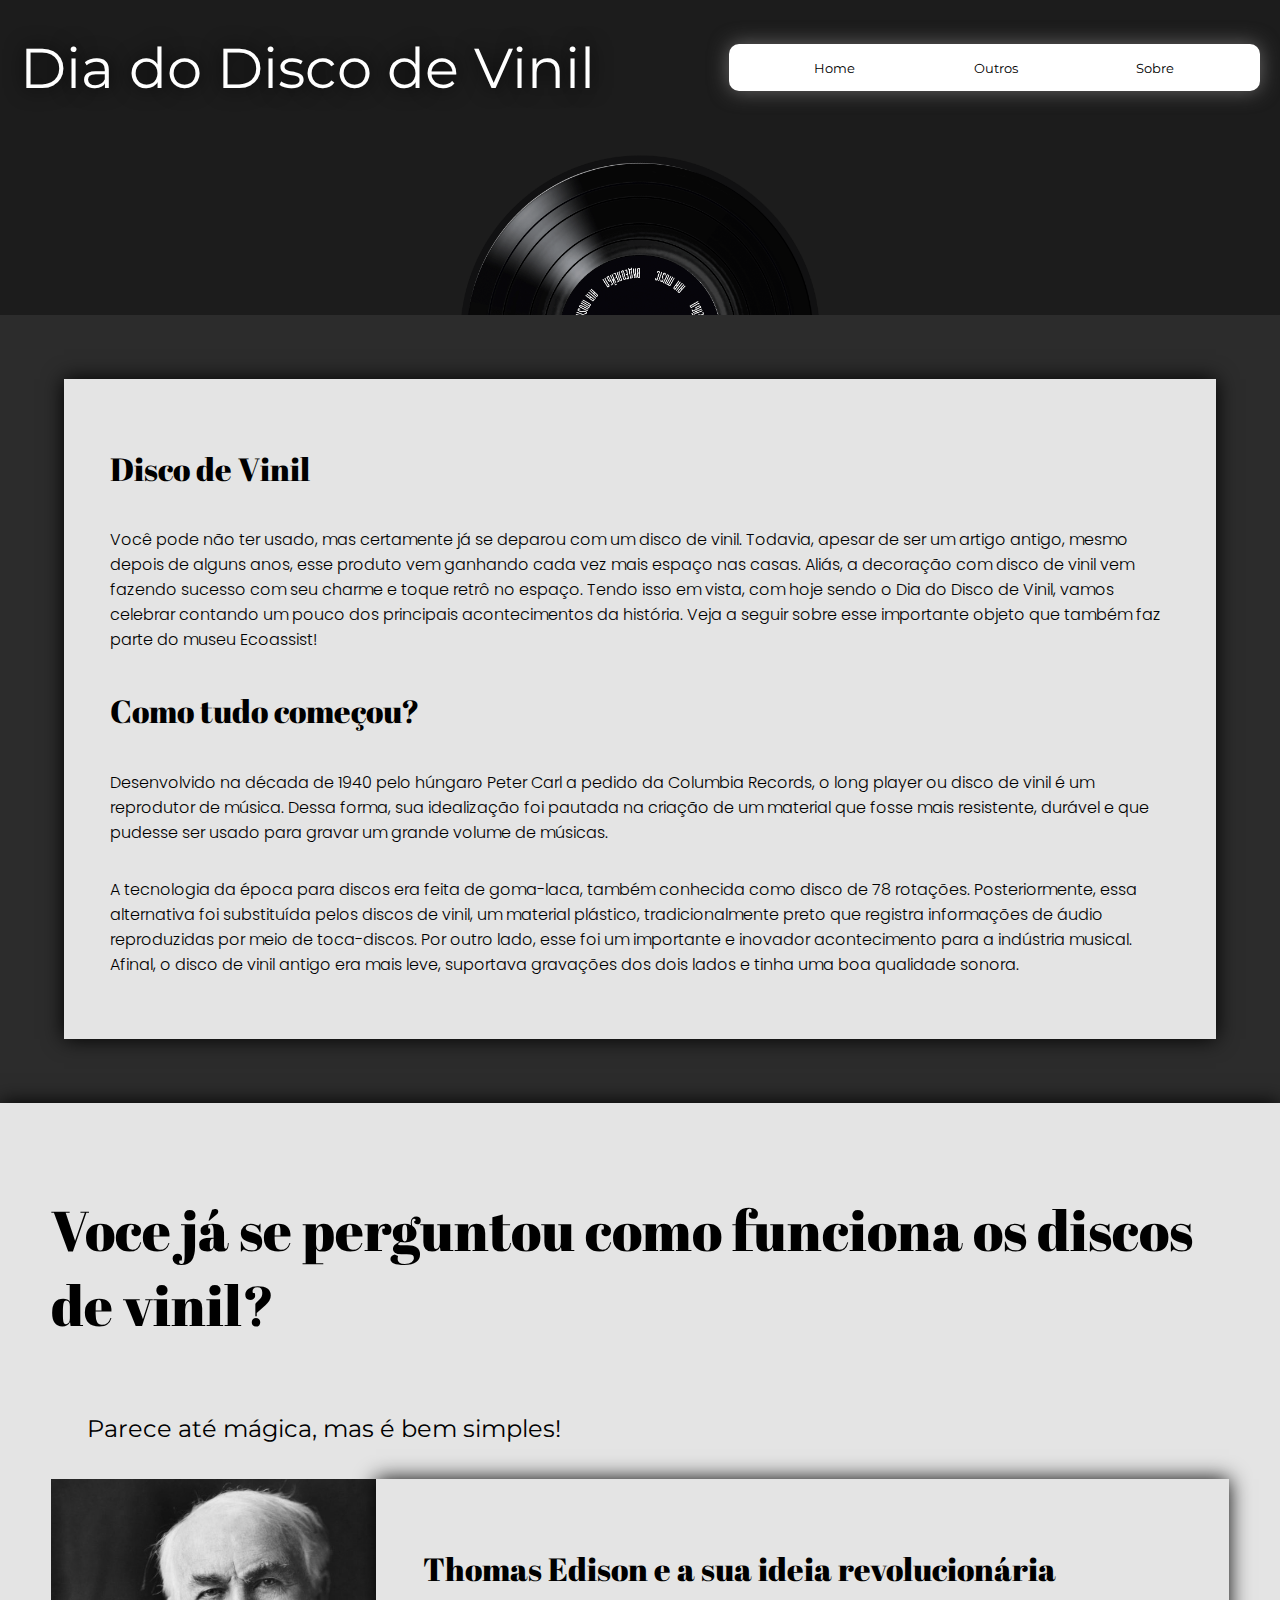
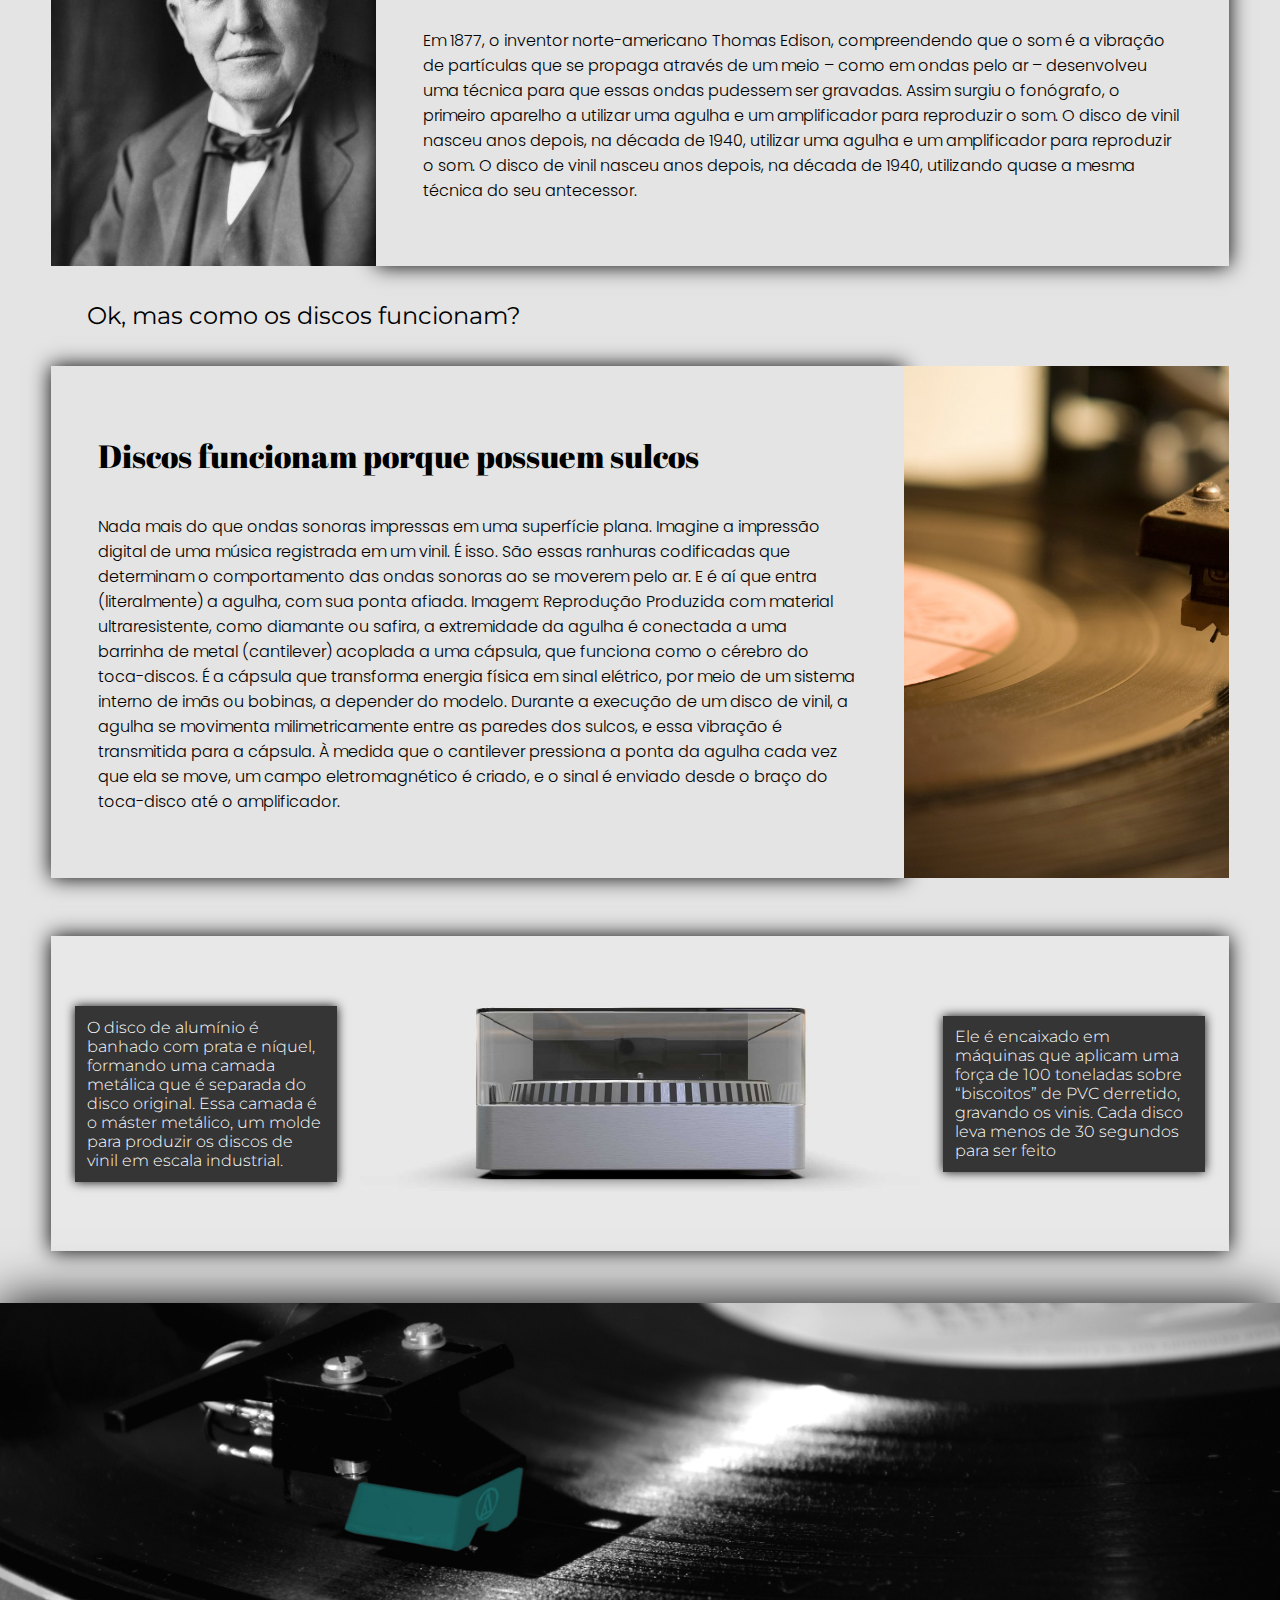
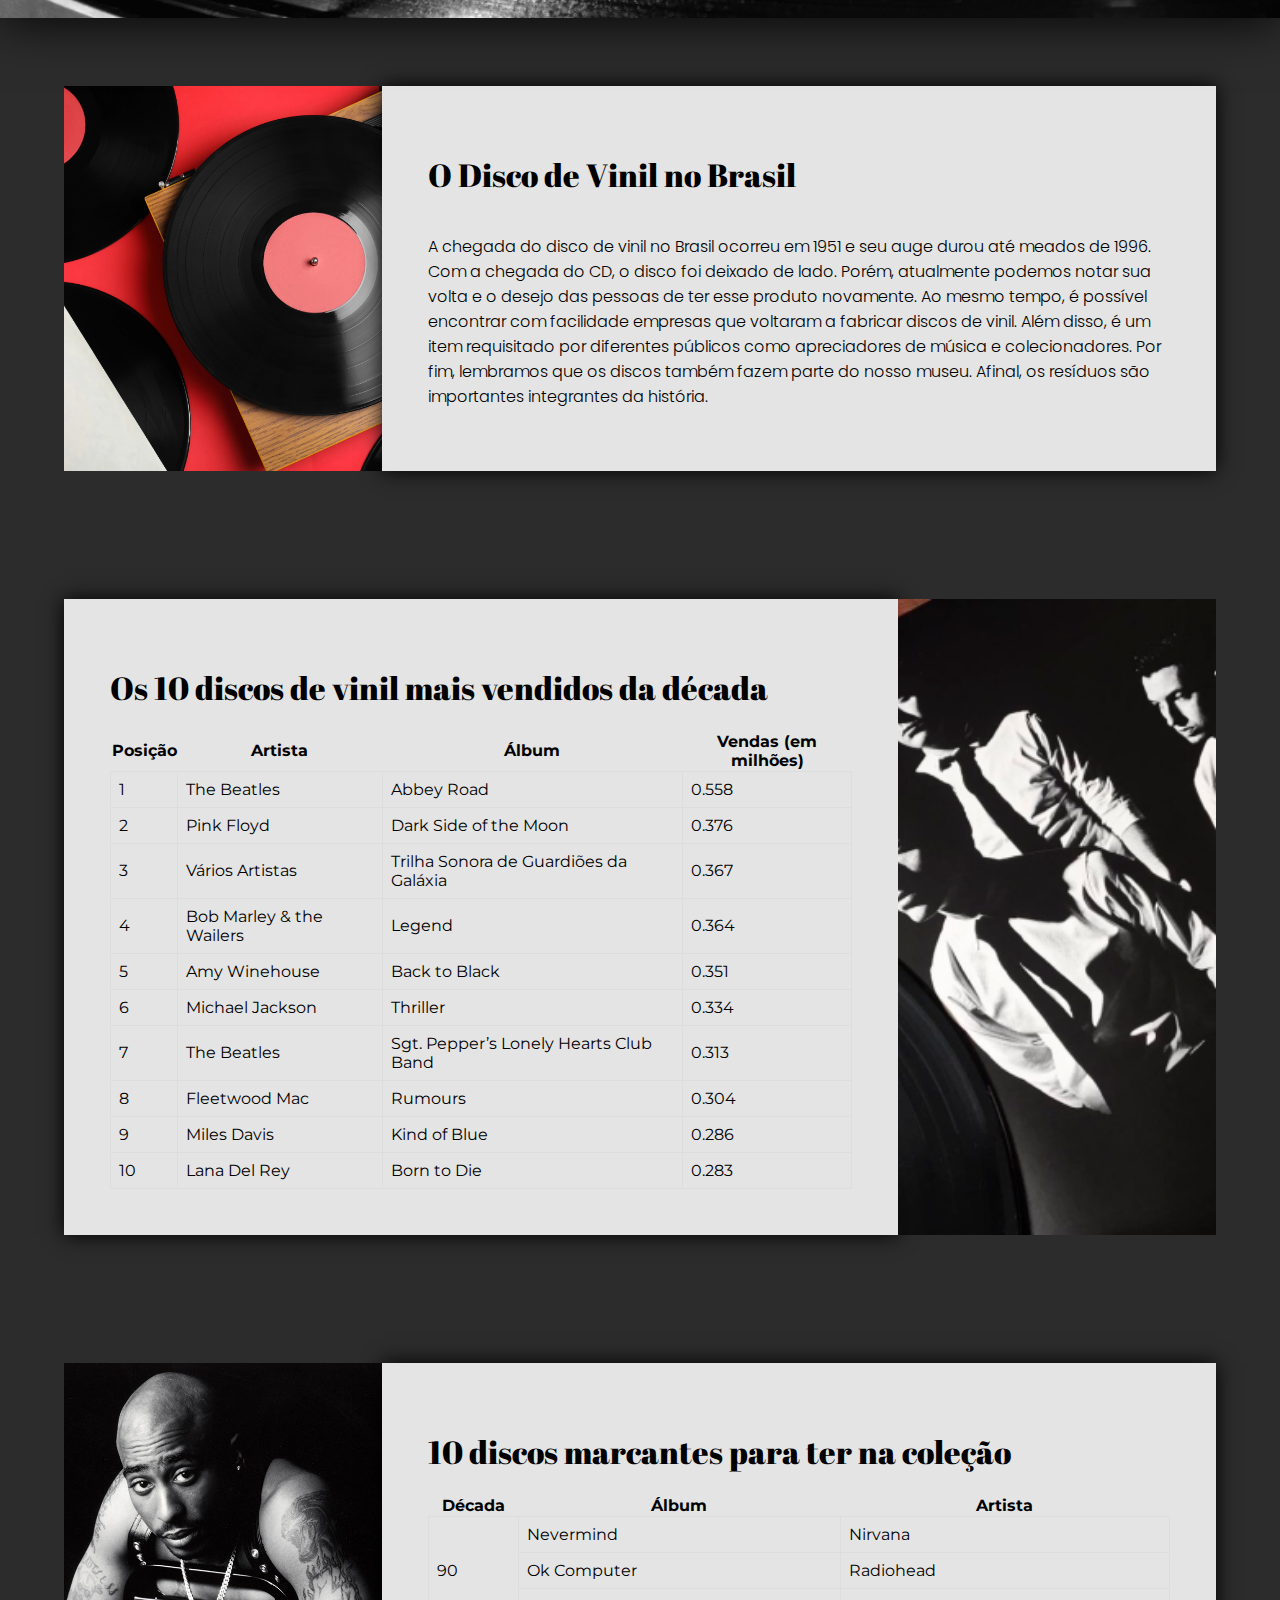
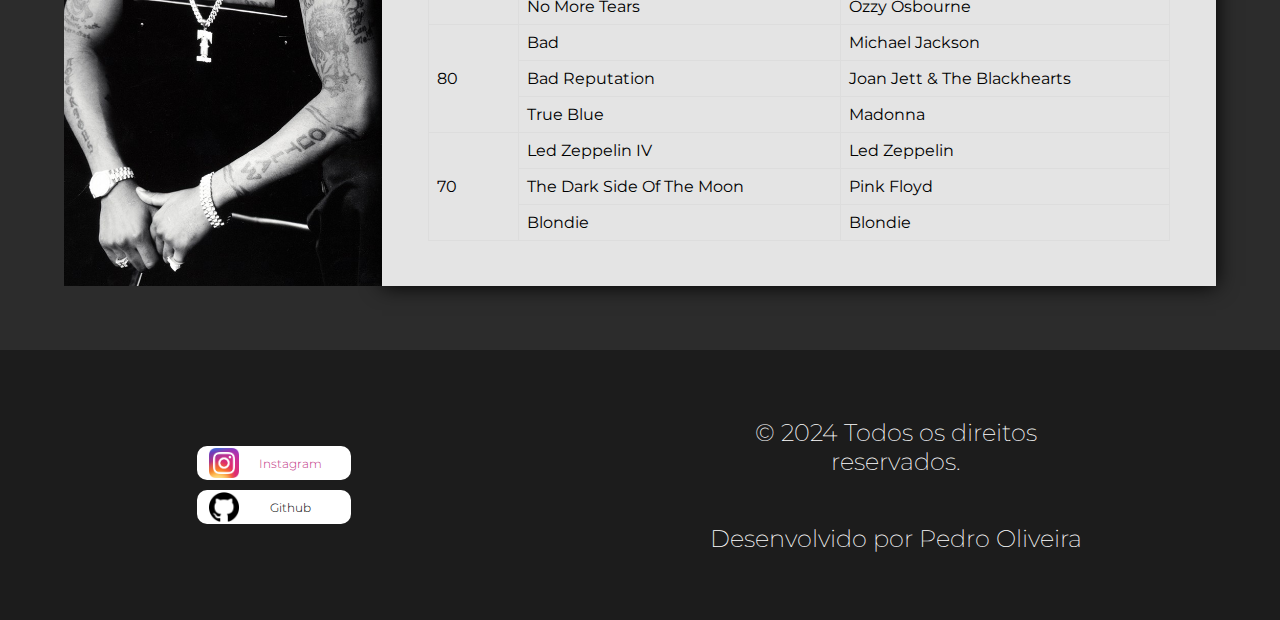
==== commit 2eccc052: "Update" ====
--- a/index.html
+++ b/index.html
@@ -4,6 +4,9 @@
     <meta charset="UTF-8">
     <meta http-equiv="X-UA-Compatible" content="IE=edge">
     <meta name="viewport" content="width=device-width, initial-scale=1.0">
+
+    <link rel="icon" type="image/x-icon" href="assets/img/vinil.ico">
+
     <link rel="preconnect" href="https://fonts.googleapis.com">
     <link rel="preconnect" href="https://fonts.gstatic.com" crossorigin>
 
@@ -24,9 +27,9 @@
         </div>
         <div id="tabs_bar" >
             <div id="buttons">
-                <a href="index.html"><button class="button" id="homebutton">Home</button></a>
-                <a href="about.html"><button class="button" id="sobrebutton">Sobre</button></a>
-                <a href="about.html"><button class="button" id="outrosutton">Outros</button></a>
+              <a href="index.html"><button class="button" id="homebutton">Home</button></a>              
+              <a href="others.html"><button class="button" id="outrosutton">Outros</button></a>
+              <a href="about.html"><button class="button" id="sobrebutton">Sobre</button></a>
             </div>
         </div>
 
@@ -360,13 +363,32 @@
   
 
 
-   <div class="footer">
-       
-        <div id="footer_text">
-            <p>© 2024 Todos os direitos reservados.</p>
-            <p>Desenvolvido por Pedro Oliveira</p>
-        </div>
-   </div>
+    <div class="footer">
+
+      <div id="social_media_section">
+  
+          <div class="social_media_button" onclick="window.open('https://www.instagram.com/yet.nunes/', '_blank')">
+                  <div class="social_media_button_icon_div">
+                      <img class="social_media_button_icon"src="assets/img/Instagram_icon.png.webp" alt="">
+                  </div>
+                  <div class="social_media_button_name" id="instagram">Instagram</div>
+              </div>   
+              
+              <div class="social_media_button" onclick="window.open('https://github.com/pedro-nuness', '_blank')">
+                  <div class="social_media_button_icon_div">
+                      <img class="social_media_button_icon"src="assets/img/github_logo.png" alt="">
+                  </div>
+                  <div class="social_media_button_name" id="github" onclick="">Github</div>
+              </div>    
+              
+      </div>
+  
+          <div id="footer_text">
+              <p>© 2024 Todos os direitos reservados.</p>
+              <p>Desenvolvido por Pedro Oliveira</p>
+          </div>
+     </div>
+  
 
     
 
